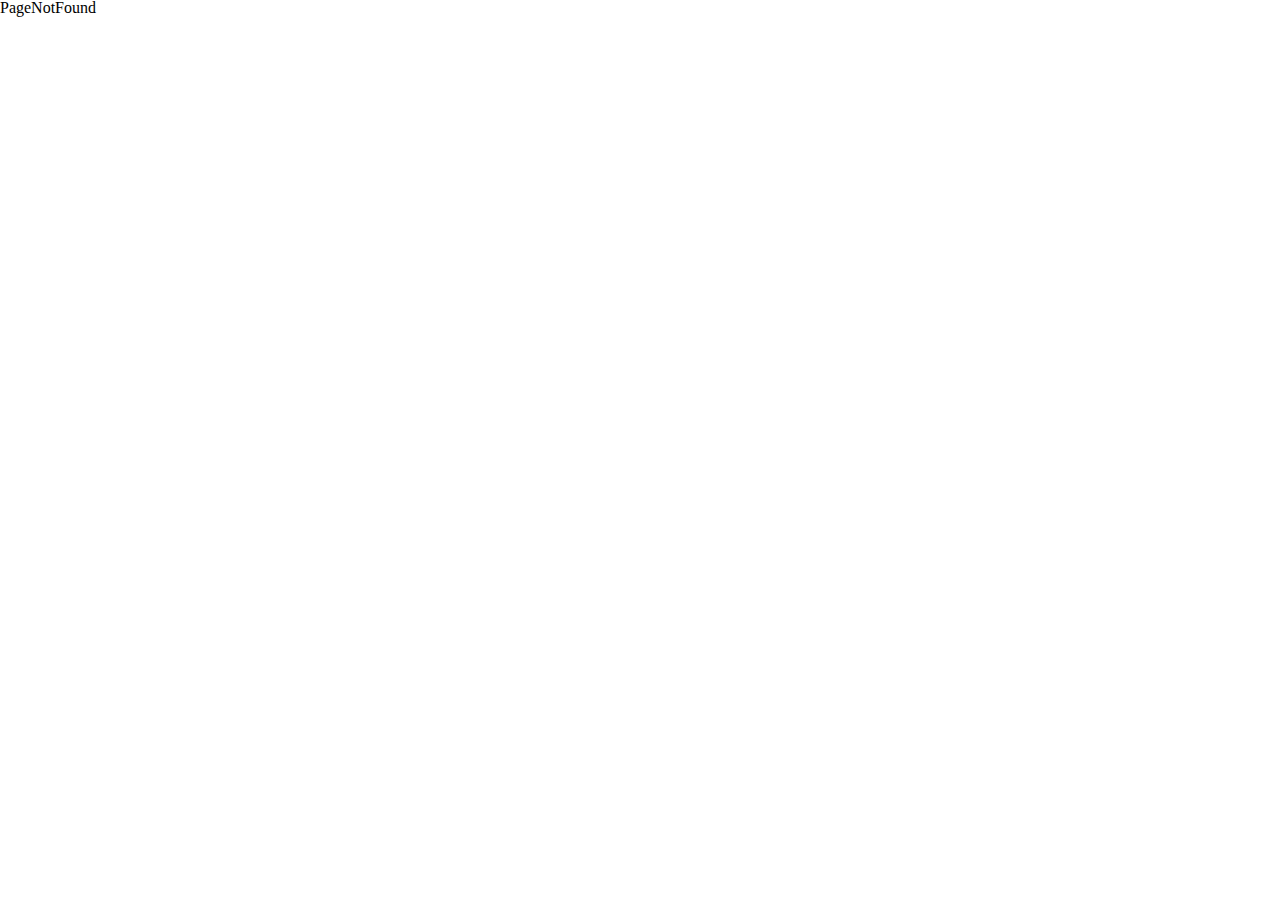
==== index.html @ 9fcad3dc "Merge remote-tracking branch 'origin/master'" ====
<!DOCTYPE html>
<html lang="en" dir="ltr">

<head>
    <meta charset="utf-8">
    <title>Routing Test</title>
	<link rel="stylesheet" href="https://fonts.googleapis.com/css?family=Exo:800|Oswald:500|Raleway&display=swap">
    <!-- Google font -->
    <link href="https://fonts.googleapis.com/css?family=Open+Sans:300,400,700&display=swap" rel="stylesheet">
    <!-- Required styles for routing -->
    <link rel="stylesheet" href="./css/main.css">
    <!-- Optional styles for this demo -->
    <link rel="stylesheet" href="./css/demo.css">

    <meta name="viewport" content="width=device-width, initial-scale=1.0">
</head>

<body>
    <root-routes></root-routes>
    <script type="module" src="./main.js"></script>
</body>

</html>
---- css/main.css ----
html, body {
    height: 100%;
    font-family: 'Open Sans', sans-serif;
}
---- css/demo.css ----
@keyframes spin {
    0% {
        transform: scale(1);
    }
    50% {
        transform: scale(0.4);
    }
    to {
        transform: scale(1);
    }
}

body {
    font-family: sans-serif;
}

.page {
    display: flex;
    flex-direction: column;
    text-align: center;
}

.page h1 {
    font-size: 70px;
    font-weight: 300;
}

.page a {
    display: block;
    font-size: 25px;
    padding: 10px;
    font-weight: 300;
    text-decoration: none;
}

.page a:hover {
    text-decoration: underline;
}

page-home,
page-theme,
page-editor,
page-not-found {
    justify-content: center;
}

page-home b,
page-theme b {
    color: black;
    font-size: 25px;
    padding: 20px 0px 10px;
    font-weight: 400;
}

page-home a,
page-theme a {
    color: black;
}

page-editor {
    color: white;
}

page-editor a {
    color: white;
}

page-editor.theme-blue {
    background: hsl(215, 70%, 48%);
}

page-editor.theme-red {
    background: hsla(0, 90%, 60%, 1);
}

page-editor.theme-green {
    background: hsl(146, 81%, 32%);
}

page-editor.theme-purple {
    background: hsla(300, 45%, 45%, 1);
}

page-editor.theme-special {
    background: linear-gradient(to right, orange, yellow, green, cyan, blue, violet);
}

page-editor.theme-special h1 {
    animation-name: spin;
    animation-duration: 1000ms;
    animation-timing-function: ease-in-out;
    animation-iteration-count: infinite;
}
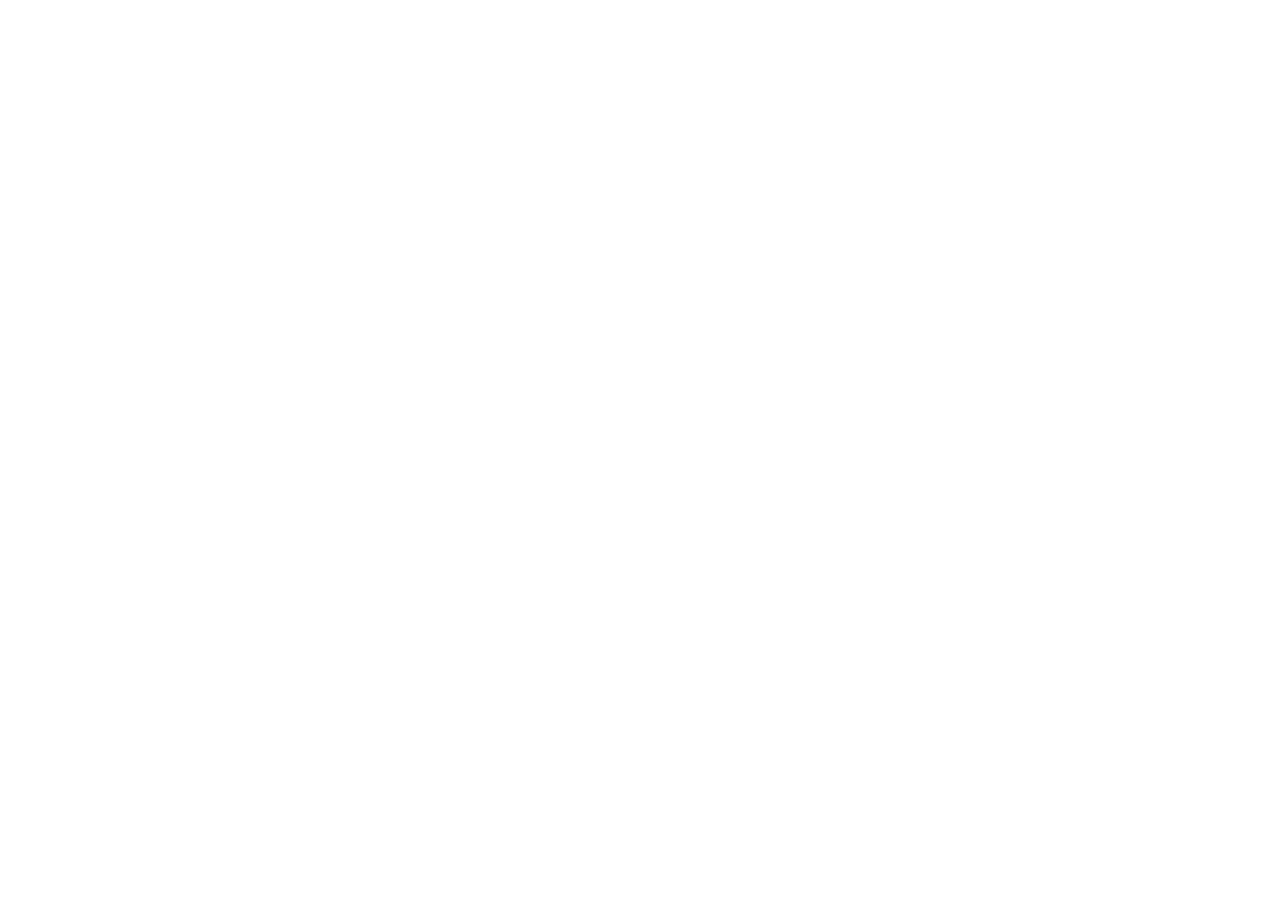
==== commit e67a62fb: "Added docker configuration (for deployment) and added more performance optimizations" ====
--- a/index.html
+++ b/index.html
@@ -3,20 +3,44 @@
 
 <head>
     <meta charset="utf-8">
-    <title>Routing Test</title>
+    <title>NemCV - Kom i gang med at lave dit eget professionelle CV nu</title>
 	<link rel="stylesheet" href="https://fonts.googleapis.com/css?family=Exo:800|Oswald:500|Raleway&display=swap">
     <!-- Google font -->
     <link href="https://fonts.googleapis.com/css?family=Open+Sans:300,400,700&display=swap" rel="stylesheet">
-    <!-- Required styles for routing -->
-    <link rel="stylesheet" href="./css/main.css">
-    <!-- Optional styles for this demo -->
-    <link rel="stylesheet" href="./css/demo.css">
 
     <meta name="viewport" content="width=device-width, initial-scale=1.0">
+    <meta name="description" content="NemCV lader dig lave dit eget professionelle CV på få minutter.">
+    <meta name="theme-color" content="#151515">
+
+    <!-- Preload important files for performance-->
+    <link rel="preconnect" href="fonts.gstatic.com" crossorigin="anonymous">
+    <link rel="preload" href="/lib/Router.js" as="script" crossorigin="anonymous">
+    <link rel="preload" href="/lib/constants/reset-css.js" as="script" crossorigin="anonymous">
+    <link rel="preload" href="/lib/api.js" as="script" crossorigin="anonymous">
+    <link rel="preload" href="/components/BaseComponent.js" as="script" crossorigin="anonymous">
+
+    <style>
+        body, html {
+            padding: 0;
+            margin: 0;
+        }
+        noscript {
+            font-family: 'Open Sans', sans-serif;
+            text-align: center;
+            display: flex;
+            justify-content: center;
+            align-items: center;
+            height: 100vh;
+            padding: 0 10%;
+        }
+    </style>
 </head>
 
 <body>
     <root-routes></root-routes>
+    <noscript>
+        <h1>Denne hjemmeside kræver JavaScript for at kunne fungerer. Aktiver JavaScript i din browsers indstillinger.</h1>
+    </noscript>
     <script type="module" src="./main.js"></script>
 </body>
 
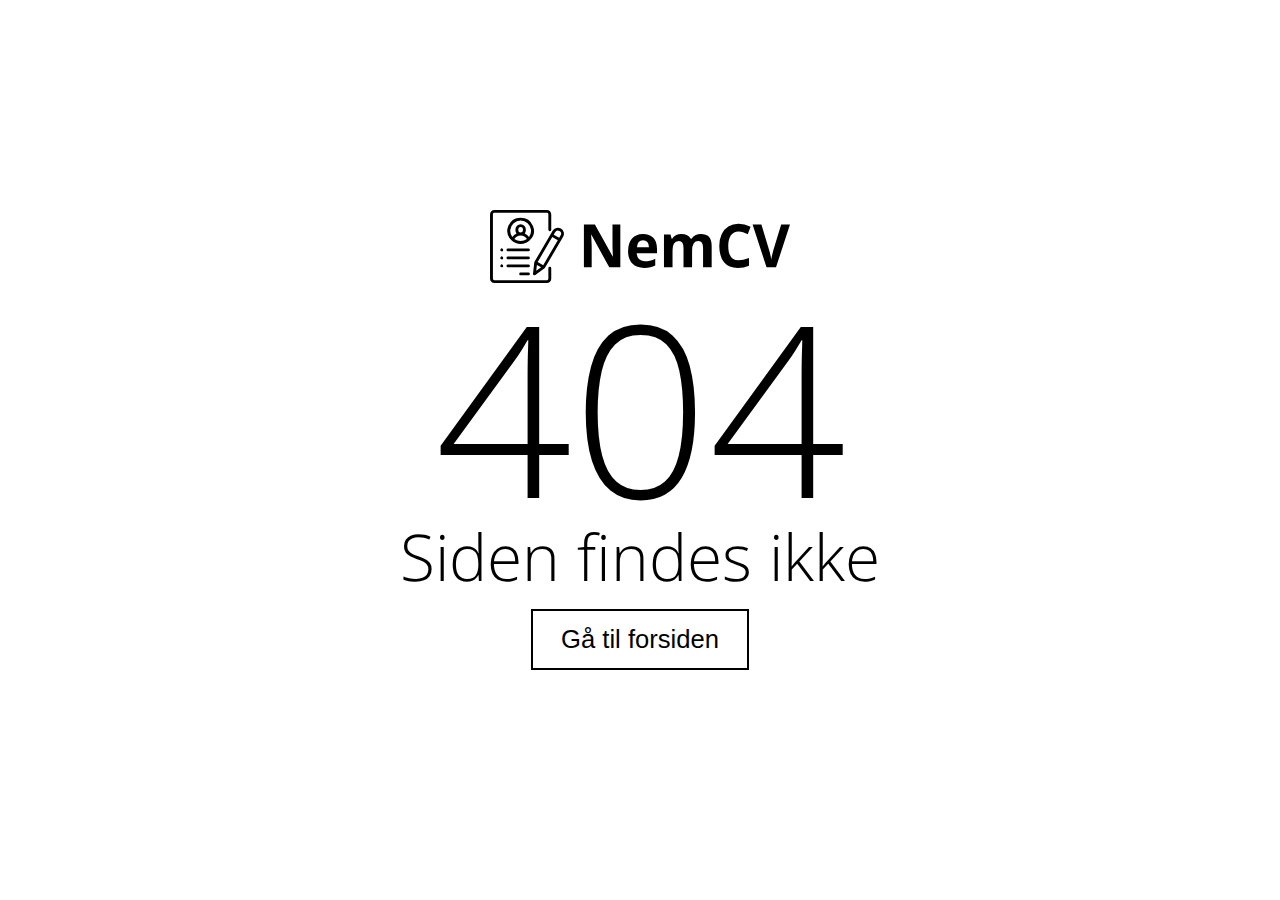
==== commit 405d4837: "Fixed useless import of fonts" ====
--- a/index.html
+++ b/index.html
@@ -4,7 +4,7 @@
 <head>
     <meta charset="utf-8">
     <title>NemCV - Kom i gang med at lave dit eget professionelle CV nu</title>
-	<link rel="stylesheet" href="https://fonts.googleapis.com/css?family=Exo:800|Oswald:500|Raleway&display=swap">
+	<link rel="stylesheet" href="https://fonts.googleapis.com/css?family=Raleway&display=swap">
     <!-- Google font -->
     <link href="https://fonts.googleapis.com/css?family=Open+Sans:300,400,700&display=swap" rel="stylesheet">
 
